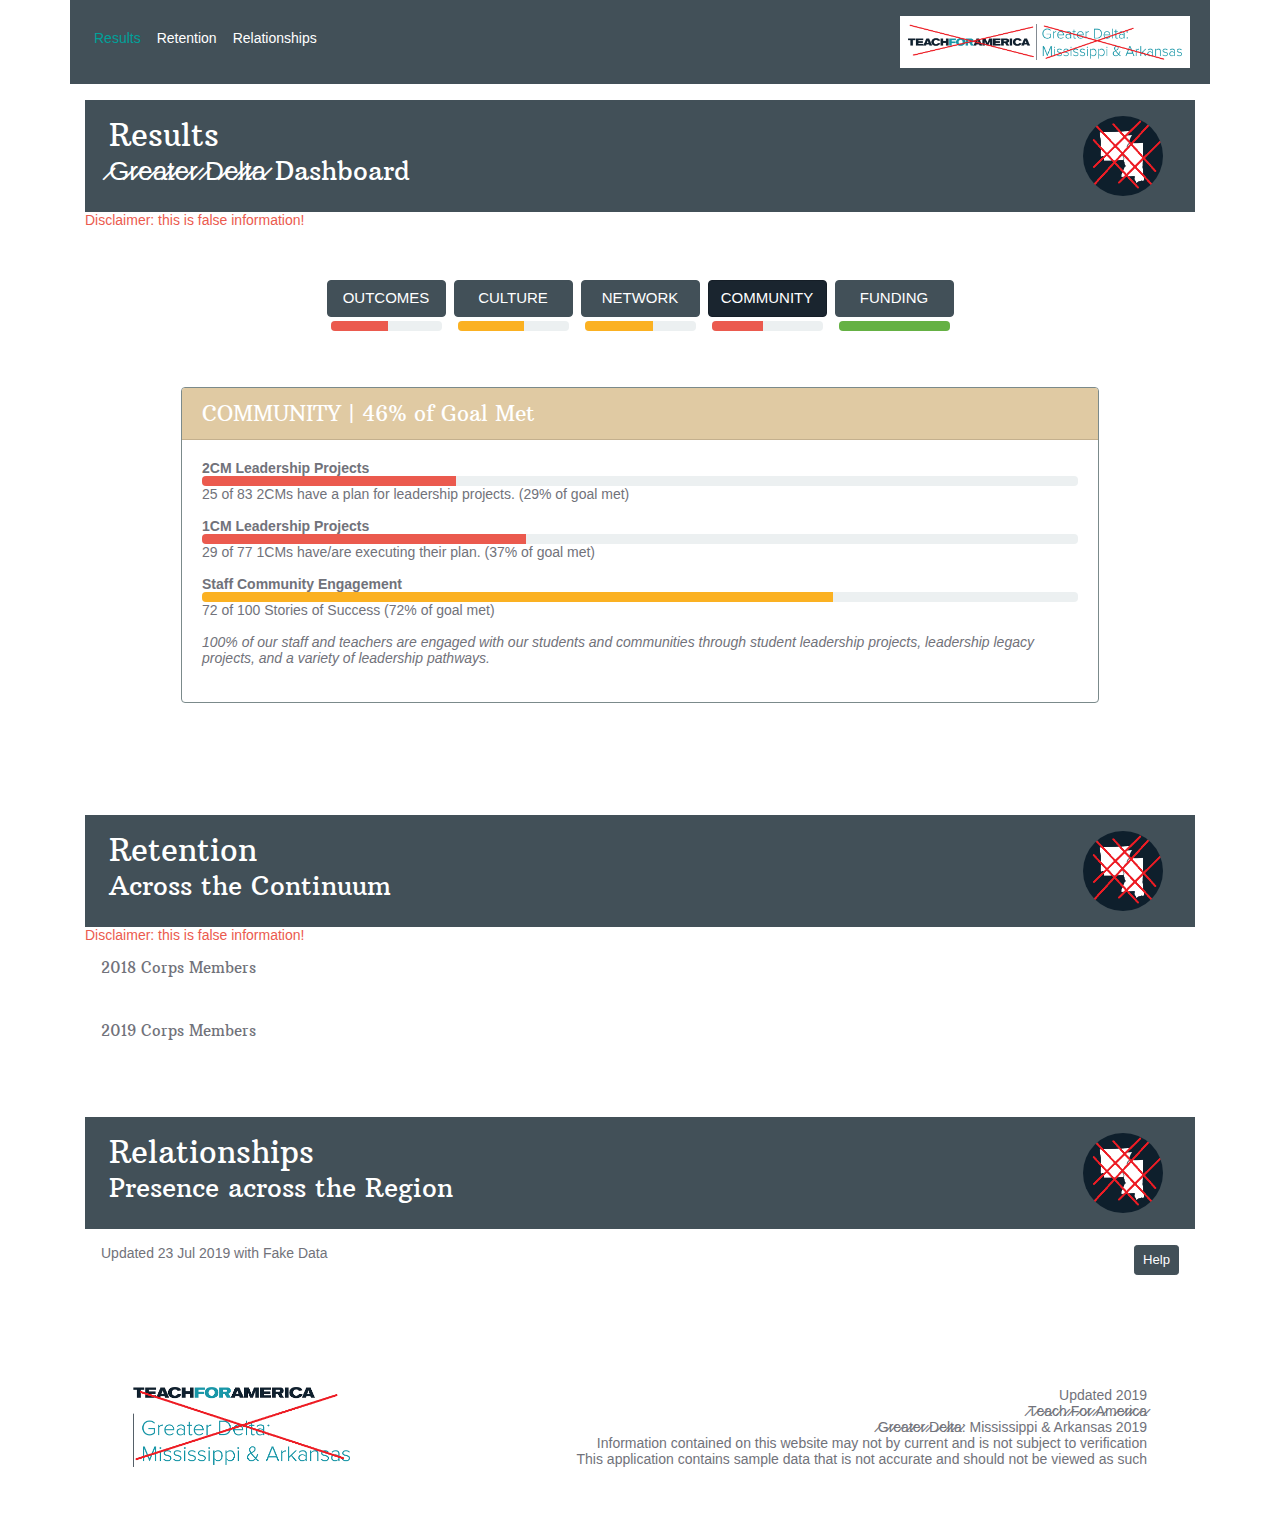
==== index.html @ e7ee18f6 "changed http to https" ====
<!DOCTYPE html>
<meta charset="utf-8">

<html>

<head>
    <title> ̷G̷r̷e̷a̷t̷e̷r̷ ̷D̷e̷l̷t̷a̷: Mississippi &amp; Arkansas</title>
    <link rel="shortcut icon" type="image/png" href="./assets/teal_outline.png" />
    <link rel="stylesheet" href="https://cdn.pydata.org/bokeh/release/bokeh-0.12.16.min.css" type="text/css" />
    <link rel="stylesheet" href="https://stackpath.bootstrapcdn.com/bootstrap/4.3.1/css/bootstrap.min.css"
        integrity="sha384-ggOyR0iXCbMQv3Xipma34MD+dH/1fQ784/j6cY/iJTQUOhcWr7x9JvoRxT2MZw1T" crossorigin="anonymous">
    <script src="https://kit.fontawesome.com/1712a7a23b.js"></script>
    <link href="https://fonts.googleapis.com/css?family=Arbutus+Slab" rel="stylesheet">
    <link rel="stylesheet" href="./style/bootstrap.css" type="text/css">
    <link rel="stylesheet" href="./style/style.css" type="text/css">
</head>

<body>
    <div class="container">
        <nav class="navbar navbar-expand-lg navbar-dark bg-primary sticky-top d-flex justify-content-between">
            <div class="collapse navbar-collapse">
                <ul class="navbar-nav">
                    <li class="nav-item active">
                        <a class="nav-link" href="#">Results</a>
                    </li>
                    <li class="nav-item">
                        <a class="nav-link" href="#">Retention</a>
                    </li>
                    <li class="nav-item">
                        <a class="nav-link" href="#">Relationships</a>
                    </li>
                </ul>
            </div>
            <div class="bg-white p-2 mr-1">
                <img class="nav-img" src="./assets/TFA_logo_GreaterDelta_teal.png">
            </div>
        </nav>
        <div class="row content">
            <div class="intro-text d-flex justify-content-between">
                <div>
                    <p class="title-text">Results</p>
                    <p class="sub-text"> ̷G̷r̷e̷a̷t̷e̷r̷ ̷D̷e̷l̷t̷a̷ Dashboard</p>
                </div>
                <div class="mr-2">
                    <img class="row-img" src="./assets/dark_outline.png">
                </div>
            </div>
            <div>
                <span class="text-danger">Disclaimer: this is false information!</span>
            </div>
            <div class="d-flex justify-content-around w-100">
                <div id="chart"></div>
            </div>
            <div class="p-5 w-100">
                <div id="detail-buttons" class="w-100 d-flex justify-content-center">
                    <div class="p-1">
                        <button type="button" class="btn btn-primary results-button" data-toggle="button"
                            aria-pressed="false">OUTCOMES</button>
                        <div class="p-1">
                            <div class="progress">
                                <div class="button-bar progress-bar" role="progressbar" style="width: 10%"
                                    aria-valuenow="10" aria-valuemin="0" aria-valuemax="100"></div>
                            </div>
                        </div>
                    </div>
                    <div class="p-1">
                        <button type="button" class="btn btn-primary results-button" data-toggle="button"
                            aria-pressed="false">CULTURE</button>
                        <div class="p-1">
                            <div class="progress">
                                <div class="button-bar progress-bar" role="progressbar" style="width: 10%"
                                    aria-valuenow="10" aria-valuemin="0" aria-valuemax="100"></div>
                            </div>
                        </div>
                    </div>
                    <div class="p-1">
                        <button type="button" class="btn btn-primary results-button" data-toggle="button"
                            aria-pressed="false">NETWORK</button>
                        <div class="p-1">
                            <div class="progress">
                                <div class="button-bar progress-bar" role="progressbar" style="width: 10%"
                                    aria-valuenow="10" aria-valuemin="0" aria-valuemax="100"></div>
                            </div>
                        </div>
                    </div>
                    <div class="p-1">
                        <button type="button" class="btn btn-primary results-button" data-toggle="button"
                            aria-pressed="false">COMMUNITY</button>
                        <div class="p-1">
                            <div class="progress">
                                <div class="button-bar progress-bar" role="progressbar" style="width: 10%"
                                    aria-valuenow="10" aria-valuemin="0" aria-valuemax="100"></div>
                            </div>
                        </div>
                    </div>
                    <div class="p-1">
                        <button type="button" class="btn btn-primary results-button" data-toggle="button"
                            aria-pressed="false">FUNDING</button>
                        <div class="p-1">
                            <div class="progress">
                                <div class="button-bar progress-bar" role="progressbar" style="width: 10%"
                                    aria-valuenow="10" aria-valuemin="0" aria-valuemax="100"></div>
                            </div>
                        </div>
                    </div>
                </div>
                <div class="w-100">
                    <div class="p-5">
                        <div id="prog-bar-card" class="card border-dark">

                        </div>
                    </div>
                </div>
            </div>
        </div>
        <div class="row content">
            <div class="intro-text d-flex justify-content-between">
                <div>
                    <p class="title-text">Retention</p>
                    <p class="sub-text">Across the Continuum</p>
                </div>
                <div class="mr-2">
                    <img class="row-img" src="./assets/dark_outline.png">
                </div>
            </div>
            <div>
                <span class="text-danger">Disclaimer: this is false information!</span>
            </div>
            <div class="p-3">
                <h6>2018 Corps Members</h6>
                <p id="2cm-people" class="retention"></p>
                <h6>2019 Corps Members</h6>
                <p id="1cm-people" class="retention"></p>
            </div>
        </div>
        <div class="row content" id="map-greater-delta">
            <div class="intro-text d-flex justify-content-between">
                <div>
                    <p class="title-text">Relationships</p>
                    <p class="sub-text">Presence across the Region</p>
                </div>
                <div class="mr-2">
                    <img class="row-img" src="./assets/dark_outline.png">
                </div>
            </div>
            <div class="w-100 p-3">
                <div class="w-100">
                    <div class="d-flex justify-content-between">
                        <span>Updated 23 Jul 2019 with Fake Data</span>
                        <a class="btn btn-primary btn-sm" href="" type="button" role="button" data-toggle="modal"
                            data-target="#helpModal">Help
                            <i class="far fa-question-circle"></i></a>
                    </div>
                </div>
                <div class="w-100">
                    <!-- Modal -->
                    <div class="modal fade" id="helpModal" tabindex="-1" role="dialog"
                        aria-labelledby="exampleModalLabel" aria-hidden="true">
                        <div class="modal-dialog" role="document">
                            <div class="modal-content">
                                <div class="modal-header">
                                    <h5 class="modal-title" id="exampleModalLabel">Map Help</h5>
                                    <button type="button" class="close" data-dismiss="modal" aria-label="Close">
                                        <span aria-hidden="true">&times;</span>
                                    </button>
                                </div>
                                <div class="modal-body">
                                    <img class="img-fluid"
                                        src="https://sites.google.com/a/teachforamerica.org/tfa_ms/_/rsrc/1544559619959/sidebar-layout/help.jpg">
                                </div>
                                <div class="modal-footer">
                                    <button type="button" class="btn btn-secondary" data-dismiss="modal">Close</button>
                                </div>
                            </div>
                        </div>
                    </div>
                </div>
                <div class="w-100">
                    <div id="map" class="w-100">
                        <div class="bk-root">
                            <div class="bk-plotdiv" id="innerMap"></div>
                        </div>
                    </div>
                </div>
            </div>
        </div>

        <div class="row content mt-5 p-5 d-flex justify-content-between">
            <div>
                <img class="footer-img" src="./assets/TFA_logo_GreaterDelta_teal_left.png">
            </div>

            <div class="text-right">
                Updated 2019<br>
                ̷T̷e̷a̷c̷h̷ ̷F̷o̷r̷ ̷A̷m̷e̷r̷i̷c̷a̷<br>
                ̷G̷r̷e̷a̷t̷e̷r̷ ̷D̷e̷l̷t̷a̷: Mississippi &amp; Arkansas 2019<br>
                Information contained on this website may not by current and is not subject to verification<br>
                This application contains sample data that is not accurate and should not be viewed as such
            </div>

        </div>
    </div>

    <script src="https://d3js.org/d3.v3.min.js"></script>
    <script src="https://labratrevenge.com/d3-tip/javascripts/d3.tip.v0.6.3.js"></script>
    <script src="https://code.jquery.com/jquery-3.3.1.slim.min.js"
        integrity="sha384-q8i/X+965DzO0rT7abK41JStQIAqVgRVzpbzo5smXKp4YfRvH+8abtTE1Pi6jizo" crossorigin="anonymous">
    </script>
    <script src="https://cdnjs.cloudflare.com/ajax/libs/popper.js/1.14.7/umd/popper.min.js"
        integrity="sha384-UO2eT0CpHqdSJQ6hJty5KVphtPhzWj9WO1clHTMGa3JDZwrnQq4sF86dIHNDz0W1" crossorigin="anonymous">
    </script>
    <script src="https://stackpath.bootstrapcdn.com/bootstrap/4.3.1/js/bootstrap.min.js"
        integrity="sha384-JjSmVgyd0p3pXB1rRibZUAYoIIy6OrQ6VrjIEaFf/nJGzIxFDsf4x0xIM+B07jRM" crossorigin="anonymous">
    </script>

    <script src="./js/colors.js"></script>
    <script src="./js/data.js"></script>
    <script src="./js/draw.js"></script>
    <script src="./js/detailButton.js"></script>
    <script src="./js/retention.js"></script>

    <script type="text/javascript" src="https://cdn.pydata.org/bokeh/release/bokeh-0.12.16.min.js"></script>
    <script type="text/javascript">
        Bokeh.set_log_level("info");
    </script>
    <script src="./js/loadJSON.js"></script>
    <script src="./js/loadMap.js"></script>
</body>

</html>
---- style/style.css ----
body {
    font: 14px sans-serif;
    color: #71727A;
    height: 90vh;
    background-image: url("../assets/bg.jpg");
    background-repeat: no-repeat;
    background-size: cover;
    background-attachment: fixed;
    background-position: 0 -80vh;
    position: relative;
}

.navbar {
    margin: 0 -15px;
}

.nav-link {
    padding: 0.2rem 0.5rem;
}

.nav-item {
    height: 30px;
}

.nav-img {
    height: 2.25rem;
    background-color: white;
}

.row-img {
    height: 5rem;
    border-radius: 50%;
}

.footer-img {
    height: 5rem;
}

/* D3 STYLE
D3 STYLE
D3 STYLE */

.axis path,
.axis line {
    fill: none;
    stroke: #425058;
    shape-rendering: crispEdges;
}

.bar {
    fill: #425058;
}

/* .solidArc:hover {
    fill: #AAC9CB;
} */

.solidArc-neutral:hover {
    fill: #AAC9CB;
}

.solidArc-green:hover {
    fill: #65B144;
}

.solidArc-orange:hover {
    fill: #FBB122;
}

.solidArc-red:hover {
    fill: #EB5A4E;
}

.solidArc {
    -moz-transition: all 0.3s;
    -o-transition: all 0.3s;
    -webkit-transition: all 0.3s;
    transition: all 0.3s;
}

.x.axis path {
    display: none;
}

.aster-score {
    line-height: 1;
    font-weight: bold;
    font-size: 400%;
}

.d3-tip {
    line-height: 1;
    font-weight: bold;
    padding: 12px;
    background: rgba(0, 0, 0, 0.8);
    color: #fff;
    border-radius: 2px;
}

/* Creates a small triangle extender for the tooltip */

.d3-tip:after {
    box-sizing: border-box;
    display: inline;
    font-size: 10px;
    width: 100%;
    line-height: 1;
    color: rgba(0, 0, 0, 0.8);
    content: "\25BC";
    position: absolute;
    text-align: center;
}

/* Style northward tooltips differently */

.d3-tip.n:after {
    margin: -1px 0 0 0;
    top: 100%;
    left: 0;
}

/* END D3 STYLE
END D3 STYLE */

.content {
    background-color: white;
    width: 100%;
    padding: 1rem;
    margin: 1rem 0;
    padding: 0;
}

.intro-text {
    font-family: 'Arbutus Slab', sans-serif;
    background-color: #425058;
    color: white;
    padding: 1rem 1.5rem;
    width: 100%;
    font-size: 2.2em;
    /* display: flex; */
}

.intro-text p {
    margin: 0;
}

.intro-text p.sub-text {
    font-size: 85%;
    font-weight: 200;
}

h6 {
    font-family: 'Arbutus Slab', sans-serif;
    font-size: 1.1em;
    margin-bottom: 0.3rem;
}

p.retention {
    line-height: 1.5rem;
}

.bg-blue {
    background-color: #1DB3E7 !important;
}

.bg-teal {
    background-color: #00A19A !important;
}

.bg-neutralTan {
    background-color: #E0CAA3 !important;
}

.bg-purple {
    background-color: #CD4785 !important;
}

.bg-darkBlue {
    background-color: #425058 !important;
}

.custom-bg {
    color: white;
    font-family: 'Arbutus Slab', sans-serif;
    font-size: 150%;
}

.bar-neutral {
    background-color: #1DB3E7;
}

.bar-green {
    background-color: #65B144;
}

.bar-orange {
    background-color: #FBB122;
}

.bar-red {
    background-color: #EB5A4E;
}
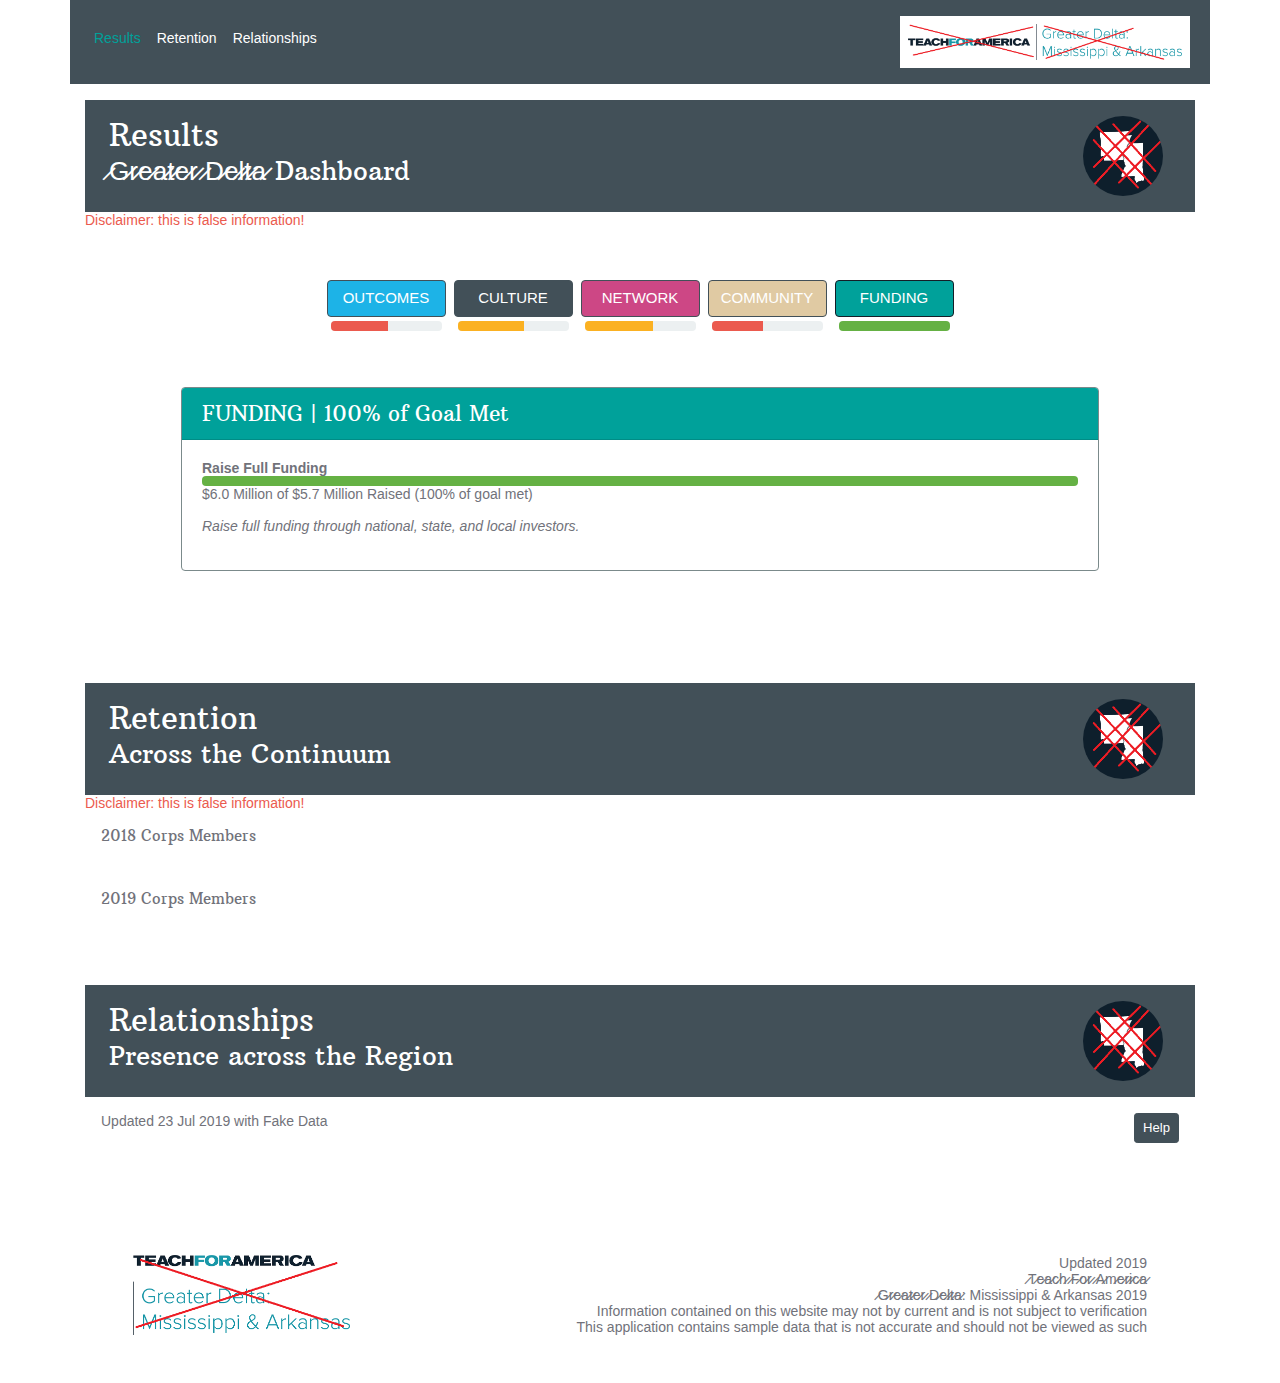
==== commit 4ec9b3ca: "Added features to the make the wheel arcs clickable." ====
--- a/index.html
+++ b/index.html
@@ -54,7 +54,7 @@
             <div class="p-5 w-100">
                 <div id="detail-buttons" class="w-100 d-flex justify-content-center">
                     <div class="p-1">
-                        <button type="button" class="btn btn-primary results-button" data-toggle="button"
+                        <button type="button" class="btn btn-primary results-button bg-blue" data-toggle="button"
                             aria-pressed="false">OUTCOMES</button>
                         <div class="p-1">
                             <div class="progress">
@@ -74,7 +74,7 @@
                         </div>
                     </div>
                     <div class="p-1">
-                        <button type="button" class="btn btn-primary results-button" data-toggle="button"
+                        <button type="button" class="btn btn-primary results-button bg-purple" data-toggle="button"
                             aria-pressed="false">NETWORK</button>
                         <div class="p-1">
                             <div class="progress">
@@ -84,7 +84,7 @@
                         </div>
                     </div>
                     <div class="p-1">
-                        <button type="button" class="btn btn-primary results-button" data-toggle="button"
+                        <button type="button" class="btn btn-primary results-button bg-neutralTan" data-toggle="button"
                             aria-pressed="false">COMMUNITY</button>
                         <div class="p-1">
                             <div class="progress">
@@ -94,7 +94,7 @@
                         </div>
                     </div>
                     <div class="p-1">
-                        <button type="button" class="btn btn-primary results-button" data-toggle="button"
+                        <button type="button" class="btn btn-primary results-button bg-teal" data-toggle="button"
                             aria-pressed="false">FUNDING</button>
                         <div class="p-1">
                             <div class="progress">
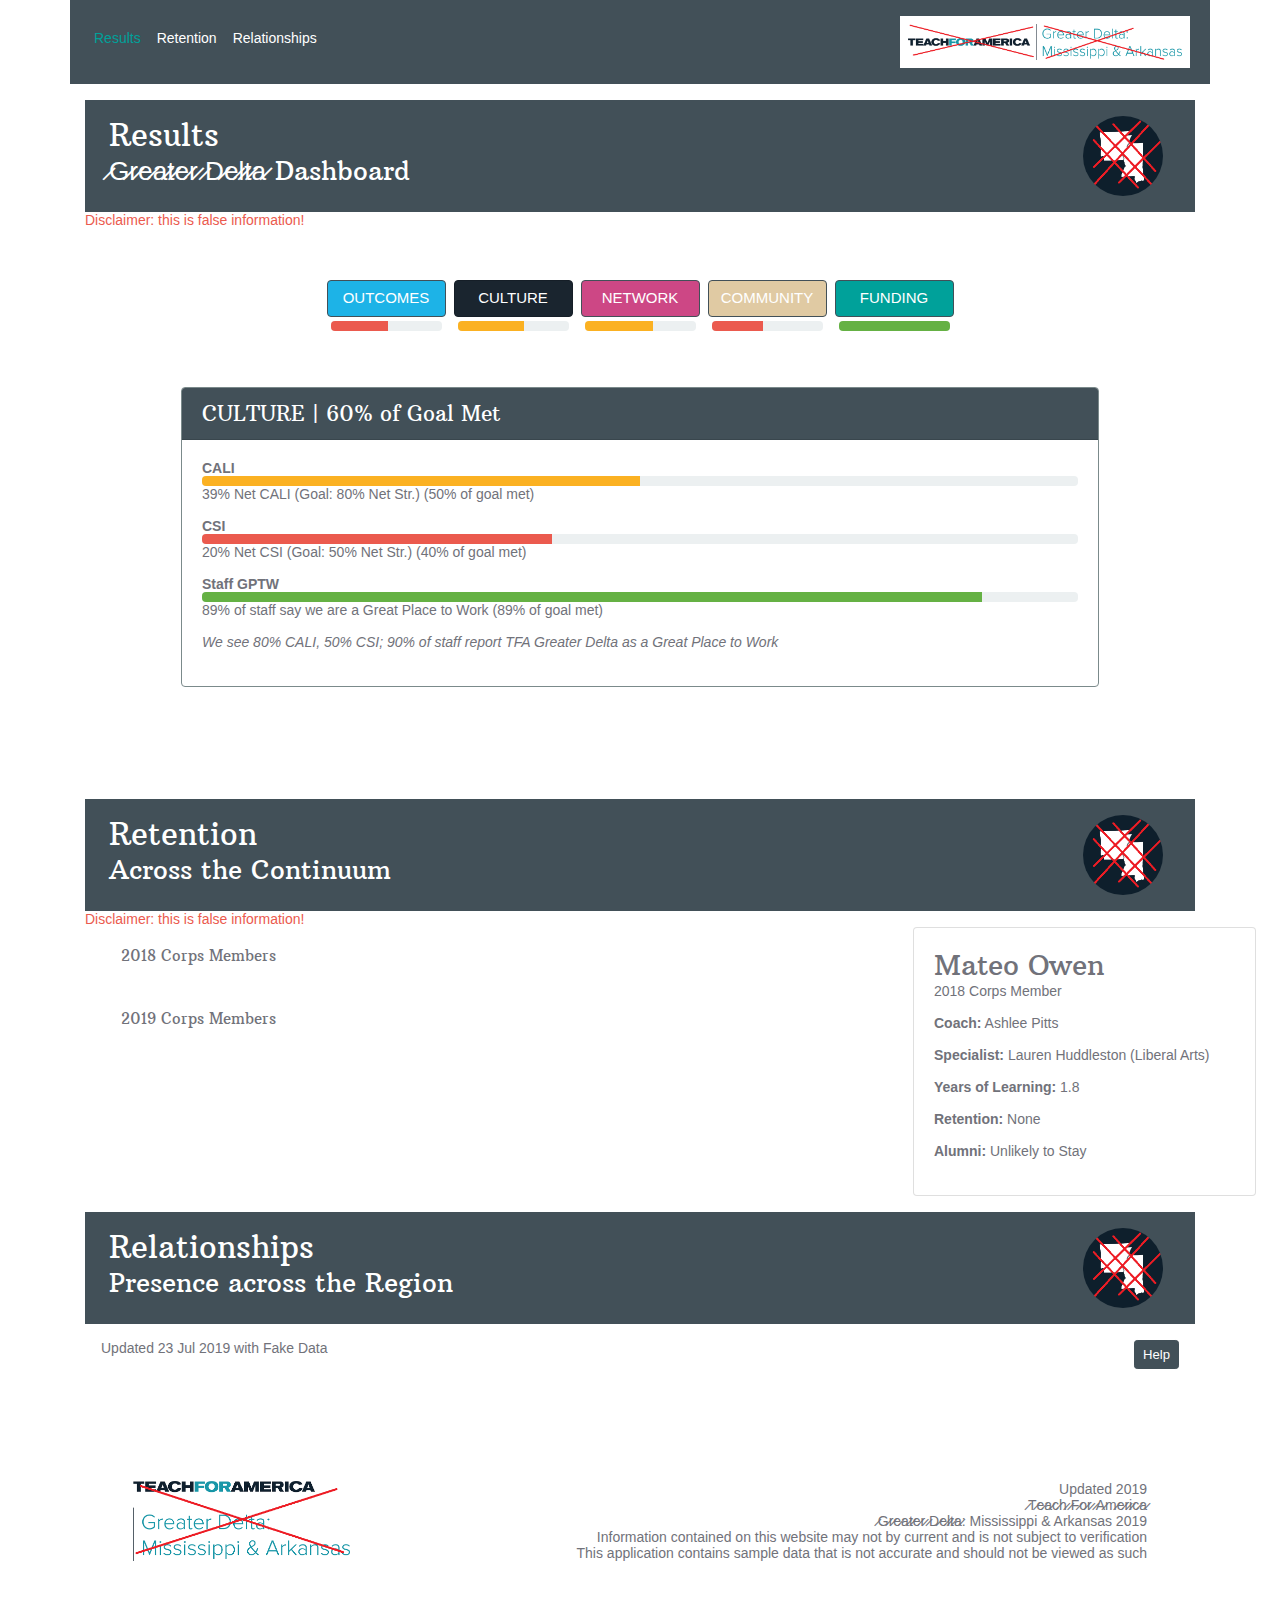
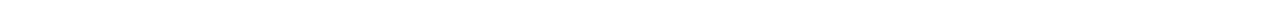
==== commit e64acfa7: "Clickable CM icons in retention section" ====
--- a/index.html
+++ b/index.html
@@ -126,11 +126,28 @@
             <div>
                 <span class="text-danger">Disclaimer: this is false information!</span>
             </div>
-            <div class="p-3">
-                <h6>2018 Corps Members</h6>
-                <p id="2cm-people" class="retention"></p>
-                <h6>2019 Corps Members</h6>
-                <p id="1cm-people" class="retention"></p>
+            <div class="row px-3">
+                <div class="col-sm-8">
+                    <div class="m-1 p-3">
+                        <h6>2018 Corps Members</h6>
+                        <p id="2cm-people" class="retention"></p>
+                        <h6>2019 Corps Members</h6>
+                        <p id="1cm-people" class="retention"></p>
+                    </div>
+                </div>
+                <div class="col-sm-4 pr-5 m-auto">
+                    <div class="card">
+                        <div class="card-body">
+                            <h7 id="cm-name">First Last</h7>
+                            <p><span id="cm-year">year</span> Corps Member</p>
+                            <p><b>Coach:</b> <span id="cm-coach">coach</span></p>
+                            <p><b>Specialist:</b> <span id="cm-specialist">specialist</span></p>
+                            <p><b>Years of Learning:</b> <span id="cm-years">years</span></p>
+                            <p><b>Retention:</b> <span id="cm-risk">risk</span></p>
+                            <p><b>Alumni:</b> <span id="cm-alum">alum</span></p>
+                        </div>
+                    </div>
+                </div>
             </div>
         </div>
         <div class="row content" id="map-greater-delta">
@@ -217,6 +234,7 @@
     <script src="./js/data.js"></script>
     <script src="./js/draw.js"></script>
     <script src="./js/detailButton.js"></script>
+    <script src="./js/cmData.js"></script>
     <script src="./js/retention.js"></script>
 
     <script type="text/javascript" src="https://cdn.pydata.org/bokeh/release/bokeh-0.12.16.min.js"></script>
--- a/style/style.css
+++ b/style/style.css
@@ -40,8 +40,7 @@
 D3 STYLE
 D3 STYLE */
 
-.axis path,
-.axis line {
+.axis path, .axis line {
     fill: none;
     stroke: #425058;
     shape-rendering: crispEdges;
@@ -155,6 +154,15 @@
     margin-bottom: 0.3rem;
 }
 
+h7 {
+    font-family: 'Arbutus Slab', sans-serif;
+    font-size: 2em;
+}
+
+span.active {
+    text-shadow: 0px 0px 5px #1DB3E7;
+}
+
 p.retention {
     line-height: 1.5rem;
 }
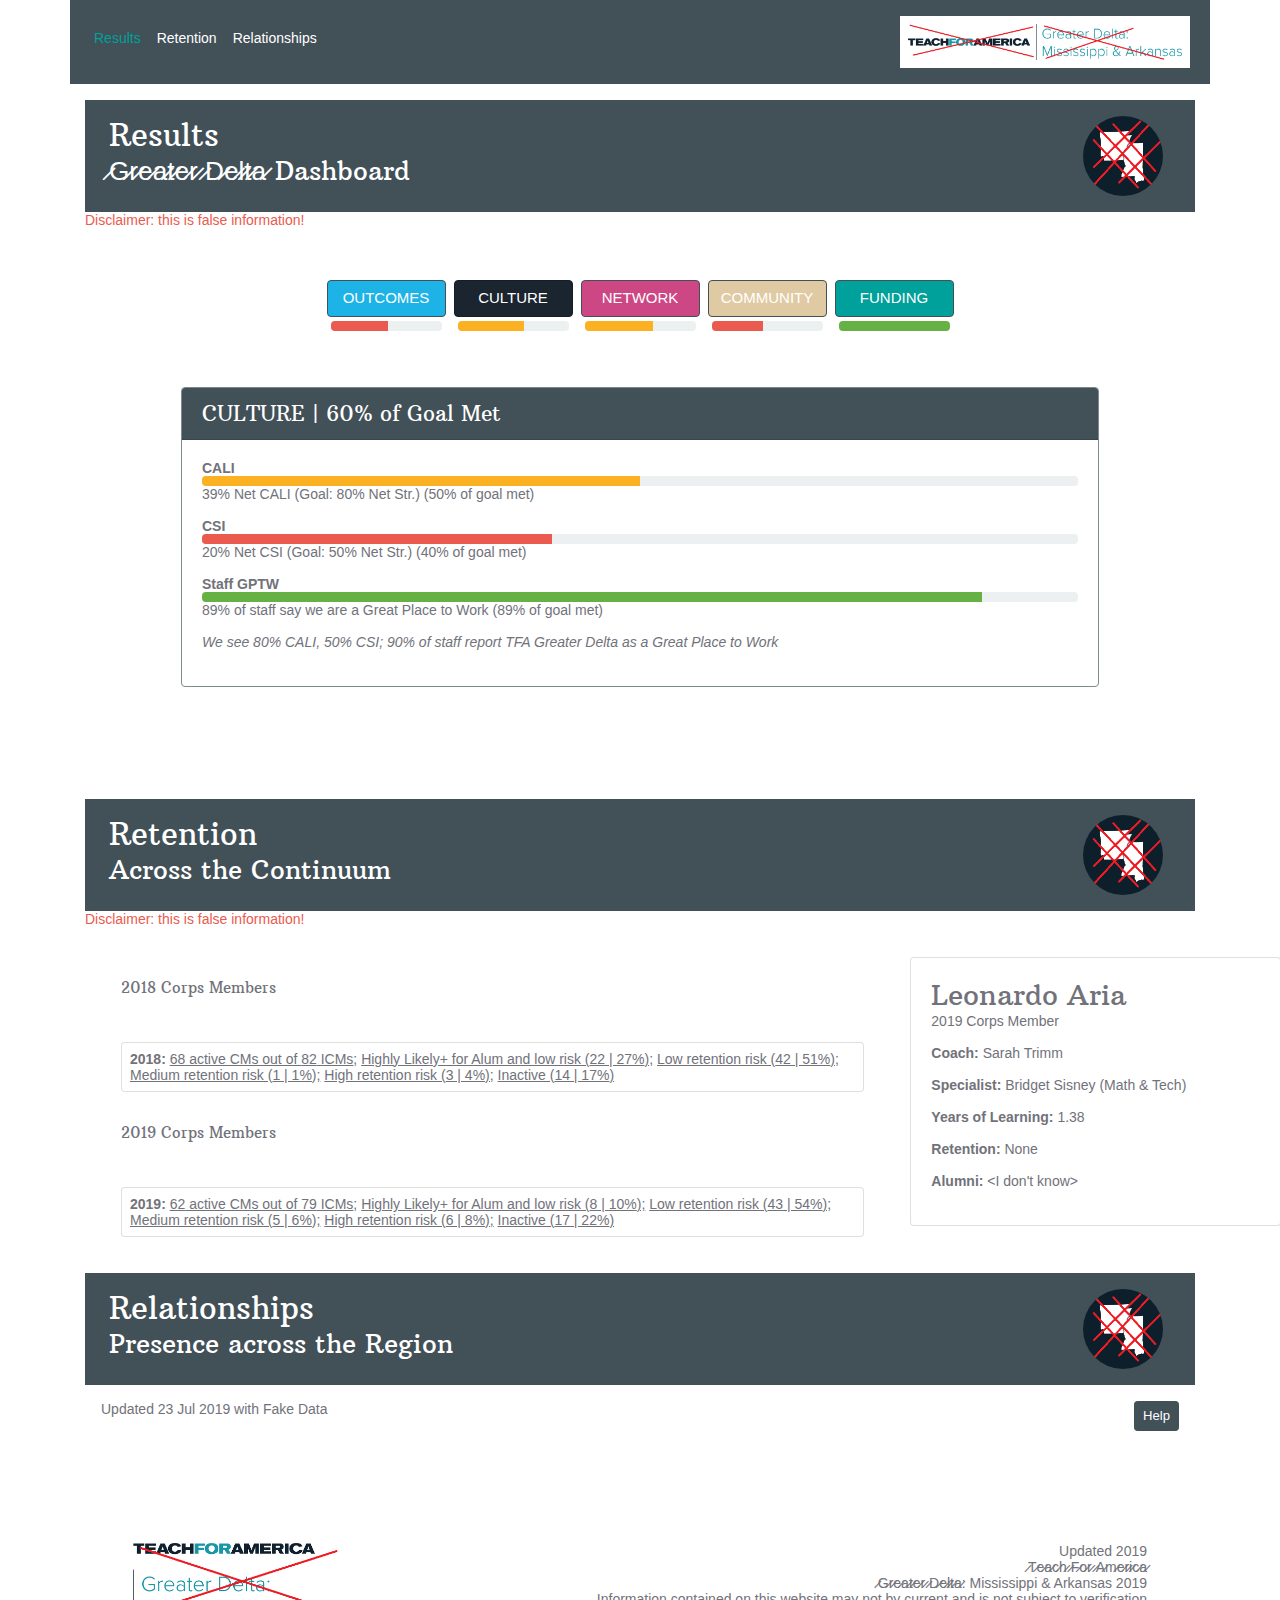
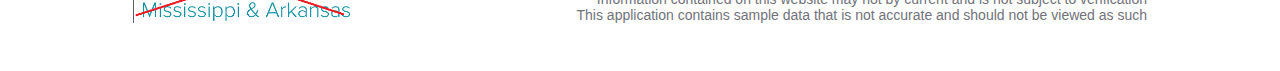
==== commit d9b2296d: "Clickable CMs with Key" ====
--- a/index.html
+++ b/index.html
@@ -128,15 +128,47 @@
             </div>
             <div class="row px-3">
                 <div class="col-sm-8">
-                    <div class="m-1 p-3">
+                    <div class="ml-1 my-1 p-3">
                         <h6>2018 Corps Members</h6>
                         <p id="2cm-people" class="retention"></p>
+                        <div class="card p-2">
+                            <p class="m-0"><b>2018:</b> <u><span id="2018-active">0</span> active CMs out of <span
+                                        id="2018-cms">0</span> ICMs</u>; <u><span class="text-green"><i
+                                            class="fas fa-male"></i></span>
+                                    Highly Likely+ for Alum and low risk (<span id="2018-green">0</span>);</u>
+                                <u><span><i class="fas fa-male"></i></span>
+                                    Low retention risk (<span id="2018-neutral">0</span>);</u> <u></u.><span
+                                        class="text-orange"><i class="fas fa-male"></i></span>
+                                    Medium retention risk (<span id="2018-orange">0</span>);</u> <u><span
+                                        class="text-red"><i class="fas fa-male"></i></span>
+                                    High retention risk (<span id="2018-red">0</span>);</u> <u><span
+                                        style="text-shadow: 0px 1px 1px #71727A; color: white;"><i
+                                            class="fas fa-male"></i></span> Inactive (<span
+                                        id="2018-inactive">0</span>)</u>
+                            </p>
+                        </div>
                         <h6>2019 Corps Members</h6>
                         <p id="1cm-people" class="retention"></p>
-                    </div>
-                </div>
-                <div class="col-sm-4 pr-5 m-auto">
-                    <div class="card">
+                        <div class="card p-2">
+                            <p class="m-0"><b>2019:</b> <u><span id="2019-active">0</span> active CMs out of <span
+                                        id="2019-cms">0</span> ICMs</u>; <u><span class="text-green"><i
+                                            class="fas fa-male"></i></span>
+                                    Highly Likely+ for Alum and low risk (<span id="2019-green">0</span>);</u>
+                                <u><span><i class="fas fa-male"></i></span>
+                                    Low retention risk (<span id="2019-neutral">0</span>);</u> <u></u.><span
+                                        class="text-orange"><i class="fas fa-male"></i></span>
+                                    Medium retention risk (<span id="2019-orange">0</span>);</u> <u><span
+                                        class="text-red"><i class="fas fa-male"></i></span>
+                                    High retention risk (<span id="2019-red">0</span>);</u> <u><span
+                                        style="text-shadow: 0px 1px 1px #71727A; color: white;"><i
+                                            class="fas fa-male"></i></span> Inactive (<span
+                                        id="2019-inactive">0</span>)</u>
+                            </p>
+                        </div>
+                    </div>
+                </div>
+                <div class="col-sm-4 m-auto">
+                    <div class="card mr-1">
                         <div class="card-body">
                             <h7 id="cm-name">First Last</h7>
                             <p><span id="cm-year">year</span> Corps Member</p>
--- a/style/style.css
+++ b/style/style.css
@@ -40,7 +40,8 @@
 D3 STYLE
 D3 STYLE */
 
-.axis path, .axis line {
+.axis path,
+.axis line {
     fill: none;
     stroke: #425058;
     shape-rendering: crispEdges;
@@ -152,6 +153,7 @@
     font-family: 'Arbutus Slab', sans-serif;
     font-size: 1.1em;
     margin-bottom: 0.3rem;
+    margin-top: 2rem;
 }
 
 h7 {
@@ -207,4 +209,16 @@
 
 .bar-red {
     background-color: #EB5A4E;
+}
+
+span.text-green {
+    color: #65B144;
+}
+
+span.text-orange {
+    color: #FBB122;
+}
+
+span.text-red {
+    color: #EB5A4E;
 }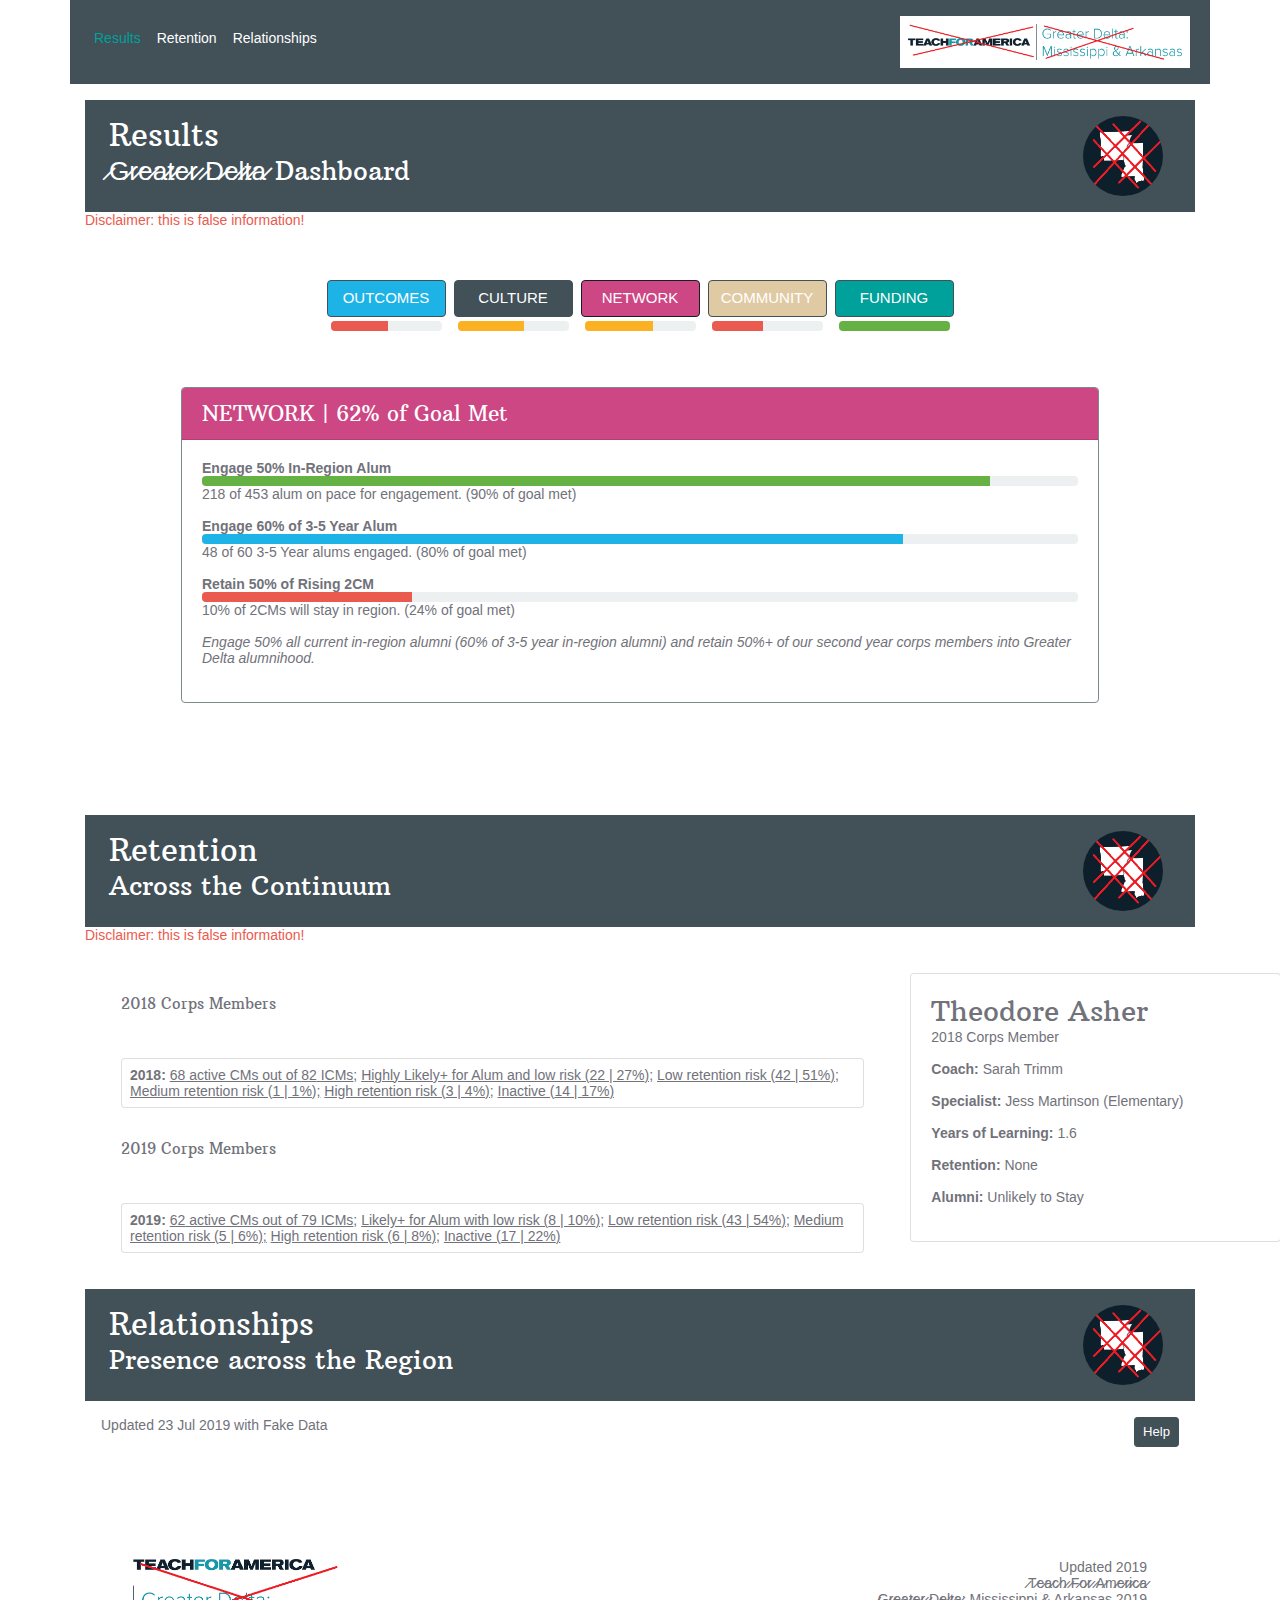
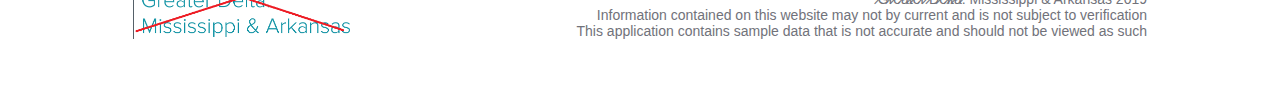
==== commit 80274da6: "chandged some wording for 1cms" ====
--- a/index.html
+++ b/index.html
@@ -153,7 +153,7 @@
                             <p class="m-0"><b>2019:</b> <u><span id="2019-active">0</span> active CMs out of <span
                                         id="2019-cms">0</span> ICMs</u>; <u><span class="text-green"><i
                                             class="fas fa-male"></i></span>
-                                    Highly Likely+ for Alum and low risk (<span id="2019-green">0</span>);</u>
+                                    Likely+ for Alum with low risk (<span id="2019-green">0</span>);</u>
                                 <u><span><i class="fas fa-male"></i></span>
                                     Low retention risk (<span id="2019-neutral">0</span>);</u> <u></u.><span
                                         class="text-orange"><i class="fas fa-male"></i></span>
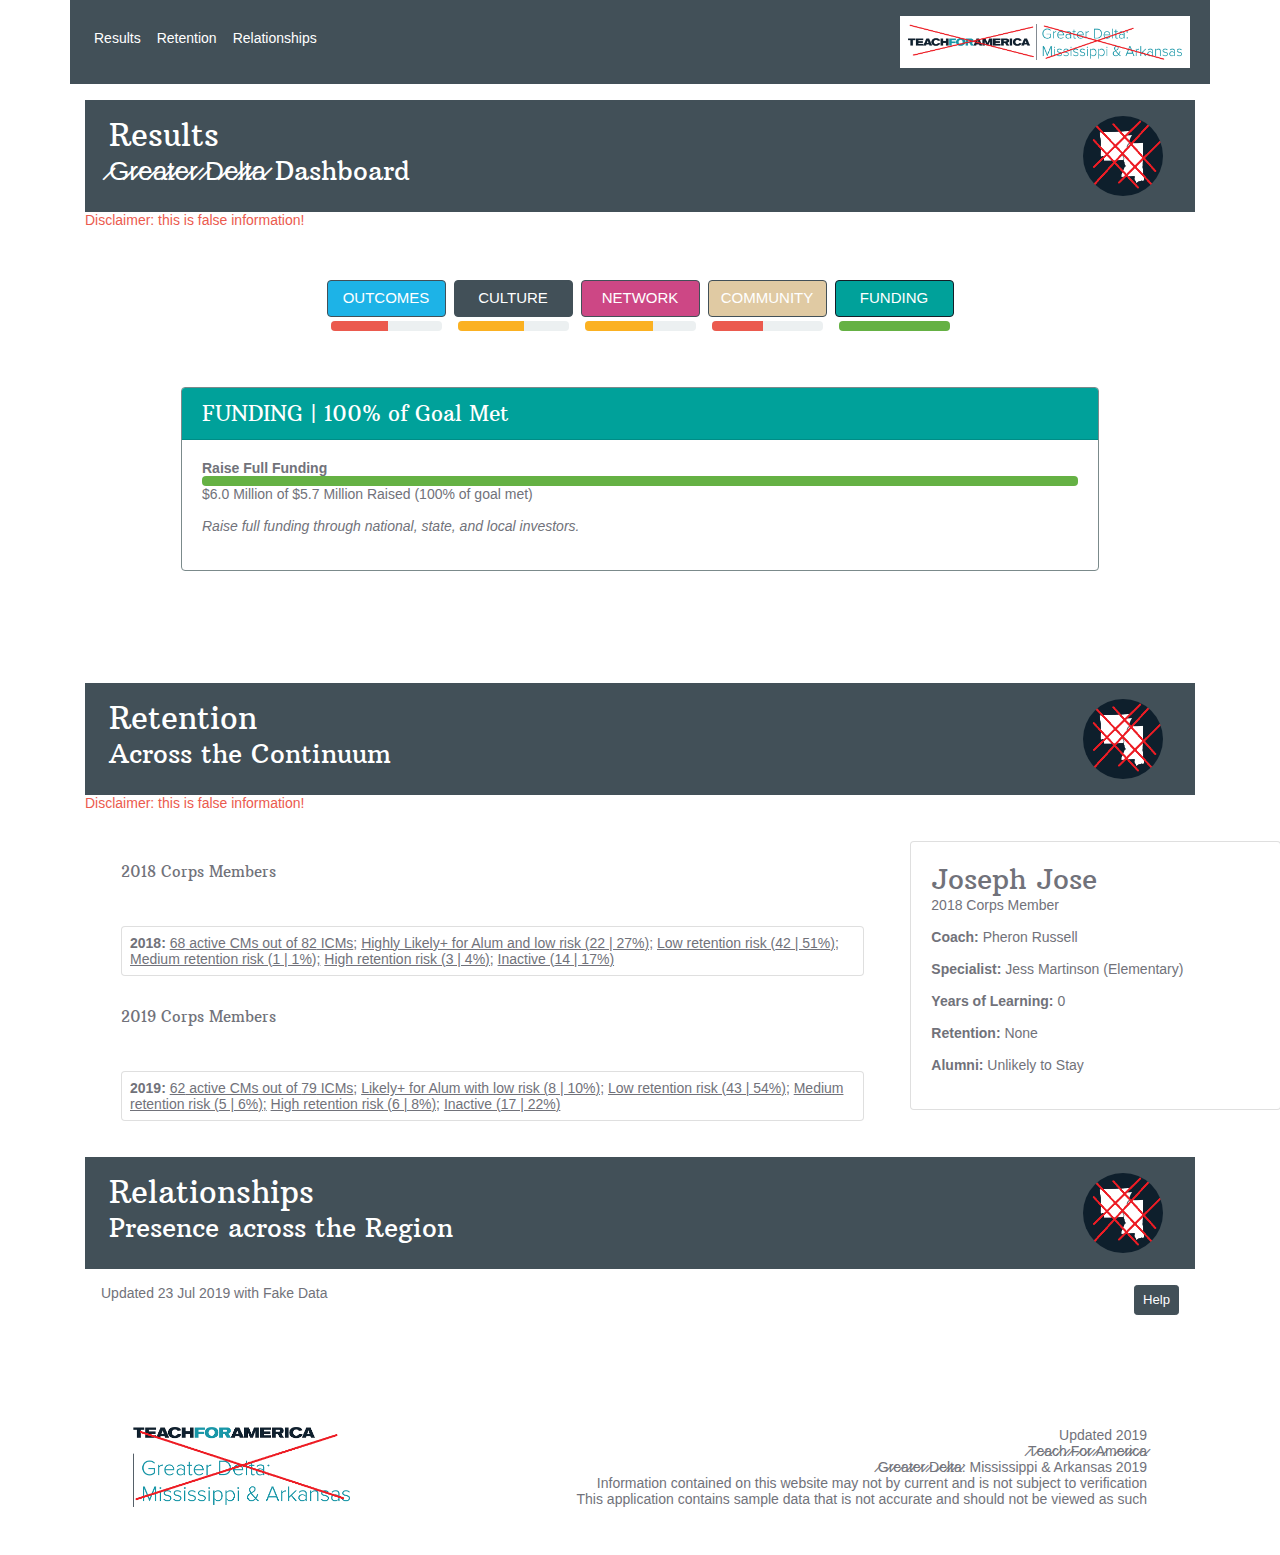
==== commit 8970fc10: "Made navigation easier using scrollto" ====
--- a/index.html
+++ b/index.html
@@ -20,14 +20,14 @@
         <nav class="navbar navbar-expand-lg navbar-dark bg-primary sticky-top d-flex justify-content-between">
             <div class="collapse navbar-collapse">
                 <ul class="navbar-nav">
-                    <li class="nav-item active">
-                        <a class="nav-link" href="#">Results</a>
+                    <li class="nav-item">
+                        <a class="nav-link" href="#results">Results</a>
                     </li>
                     <li class="nav-item">
-                        <a class="nav-link" href="#">Retention</a>
+                        <a class="nav-link" href="#retention">Retention</a>
                     </li>
                     <li class="nav-item">
-                        <a class="nav-link" href="#">Relationships</a>
+                        <a class="nav-link" href="#relationships">Relationships</a>
                     </li>
                 </ul>
             </div>
@@ -35,7 +35,7 @@
                 <img class="nav-img" src="./assets/TFA_logo_GreaterDelta_teal.png">
             </div>
         </nav>
-        <div class="row content">
+        <div class="row content" id="results">
             <div class="intro-text d-flex justify-content-between">
                 <div>
                     <p class="title-text">Results</p>
@@ -113,7 +113,7 @@
                 </div>
             </div>
         </div>
-        <div class="row content">
+        <div class="row content" id="retention">
             <div class="intro-text d-flex justify-content-between">
                 <div>
                     <p class="title-text">Retention</p>
@@ -182,7 +182,7 @@
                 </div>
             </div>
         </div>
-        <div class="row content" id="map-greater-delta">
+        <div class="row content" id="relationships">
             <div class="intro-text d-flex justify-content-between">
                 <div>
                     <p class="title-text">Relationships</p>
@@ -268,6 +268,11 @@
     <script src="./js/detailButton.js"></script>
     <script src="./js/cmData.js"></script>
     <script src="./js/retention.js"></script>
+    <script>
+        window.addEventListener("hashchange", function () {
+            window.scrollTo(window.scrollX, window.scrollY - 90);
+        });
+    </script>
 
     <script type="text/javascript" src="https://cdn.pydata.org/bokeh/release/bokeh-0.12.16.min.js"></script>
     <script type="text/javascript">
--- a/style/style.css
+++ b/style/style.css
@@ -40,8 +40,7 @@
 D3 STYLE
 D3 STYLE */
 
-.axis path,
-.axis line {
+.axis path, .axis line {
     fill: none;
     stroke: #425058;
     shape-rendering: crispEdges;
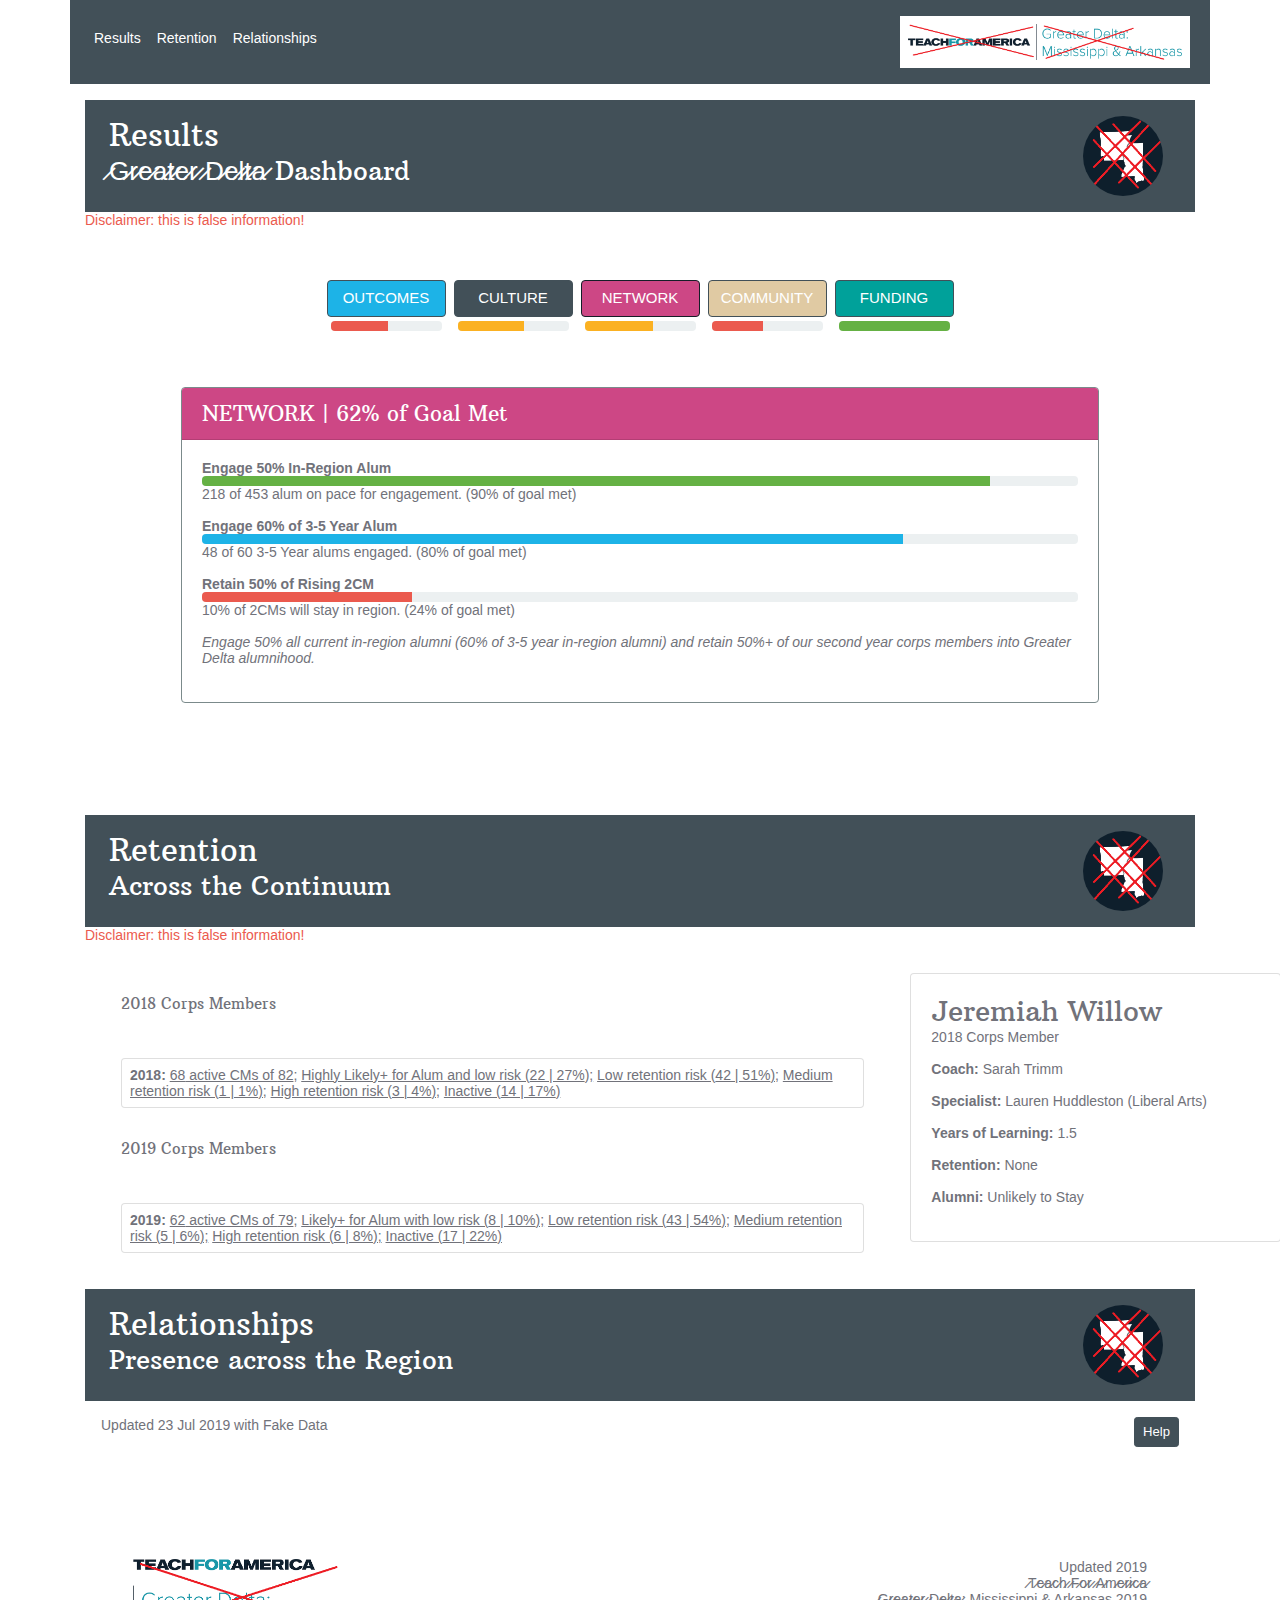
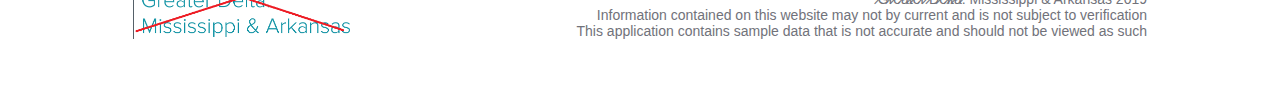
==== commit 300405bf: "cleaned up language on retention section" ====
--- a/index.html
+++ b/index.html
@@ -132,8 +132,8 @@
                         <h6>2018 Corps Members</h6>
                         <p id="2cm-people" class="retention"></p>
                         <div class="card p-2">
-                            <p class="m-0"><b>2018:</b> <u><span id="2018-active">0</span> active CMs out of <span
-                                        id="2018-cms">0</span> ICMs</u>; <u><span class="text-green"><i
+                            <p class="m-0"><b>2018:</b> <u><span id="2018-active">0</span> active CMs of <span
+                                        id="2018-cms">0</span></u>; <u><span class="text-green"><i
                                             class="fas fa-male"></i></span>
                                     Highly Likely+ for Alum and low risk (<span id="2018-green">0</span>);</u>
                                 <u><span><i class="fas fa-male"></i></span>
@@ -150,8 +150,8 @@
                         <h6>2019 Corps Members</h6>
                         <p id="1cm-people" class="retention"></p>
                         <div class="card p-2">
-                            <p class="m-0"><b>2019:</b> <u><span id="2019-active">0</span> active CMs out of <span
-                                        id="2019-cms">0</span> ICMs</u>; <u><span class="text-green"><i
+                            <p class="m-0"><b>2019:</b> <u><span id="2019-active">0</span> active CMs of <span
+                                        id="2019-cms">0</span></u>; <u><span class="text-green"><i
                                             class="fas fa-male"></i></span>
                                     Likely+ for Alum with low risk (<span id="2019-green">0</span>);</u>
                                 <u><span><i class="fas fa-male"></i></span>
